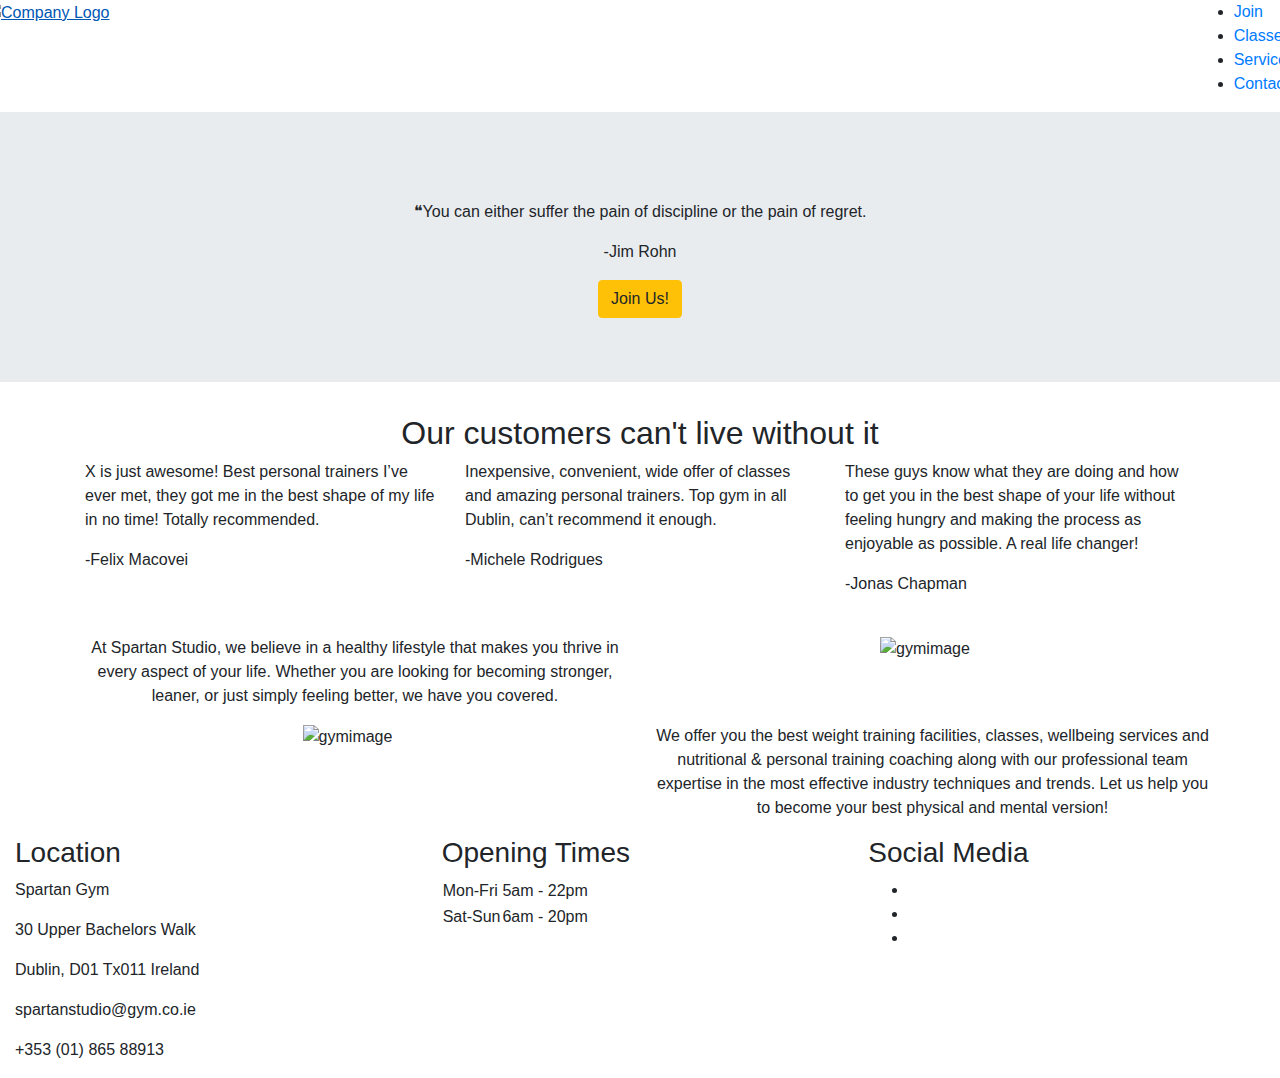
==== index.html @ e20469b4 "Appearance Improvements Cards, Jumbotron" ====
<!DOCTYPE html>
<html lang="en">

<head>
    <meta charset="UTF-8">
    <meta name="viewport" content="width=device-width, initial-scale=1.0">
    <link rel="stylesheet" href="https://maxcdn.bootstrapcdn.com/bootstrap/4.2.1/css/bootstrap.min.css" type="text/css">

    <link rel="stylesheet" href="https://use.fontawesome.com/releases/v5.6.1/css/all.css" integrity="sha384-gfdkjb5BdAXd+lj+gudLWI+BXq4IuLW5IT+brZEZsLFm++aCMlF1V92rMkPaX4PP" crossorigin="anonymous">
    <link href="https://fonts.googleapis.com/css2?family=Lato:ital,wght@0,100;0,300;0,400;0,700;0,900;1,100;1,300;1,400;1,700;1,900&display=swap" rel="stylesheet">
    <link rel="stylesheet" href="resources/css/style.css" type="text/css">
    <title>TheSpartanFactory</title>
</head>

<body>
    <nav>
        <div class="row">
            <a href="index.html"><img src="resources/img/logo2.png" alt="Company Logo" class="logo" </a>
                <ul class="main-nav ml-auto">
                    <li><a href="/Join.html">Join </a></li>
                    <li><a href="/classes.html">Classes </a></li>
                    <li><a href="/services.html">Services </a></li>
                    <li><a href="/contact.html">Contact </a></li>
                </ul>
        </div>
    </nav>

    <section class="jumbotron jumbotron-fluid ">
        <section class="container-fluid section-cta">
            <div class="row">
                <div class="col mt-4 text-center">
                    <blockquote>
                        <p><span class="quotes">❝</span>You can either suffer the pain of discipline or the pain of regret.</p>
                        <p class="quoteauthor">-Jim Rohn</p>
                    </blockquote>
                    <button type="button" class="btn btn-warning ctabutton">Join Us!</button>

                </div>
            </div>
        </section>
    </section>


    <section class="container section-reviews">
        <div class="row">
            <div class="col-12 text-center">
                <h2>
                    Our customers can't live without it
                </h2>
            </div>
            <div class="col-sm-4">
                <p>X is just awesome! Best personal trainers I’ve ever met, they got me in the best shape of my life in no time! Totally recommended.</p>
                <p class="quoteauthor">-Felix Macovei</p>
            </div>
            <div class="col-sm-4 ">
                <p>Inexpensive, convenient, wide offer of classes and amazing personal trainers. Top gym in all Dublin, can’t recommend it enough.</p>
                <p class="quoteauthor">-Michele Rodrigues</p>
            </div>
            <div class="col-sm-4 ">
                <p>These guys know what they are doing and how to get you in the best shape of your life without feeling hungry and making the process as enjoyable as possible. A real life changer!</p>
                <p class="quoteauthor">-Jonas Chapman</p>
            </div>
        </div>
    </section>

    <section class="container section-generalinfo">
        <div class="row text-center ">
            <div class="col-md-6 mt-4">
                <p> At Spartan Studio, we believe in a healthy lifestyle that makes you thrive in every aspect of your life. Whether you are looking for becoming stronger, leaner, or just simply feeling better, we have you covered.
                </p>
            </div>
            <div class="col-md-6 mt-4">
                <img src="resources/img/weightlifting.jpg" alt="gymimage" class="img-fluid">
            </div>


            <div class="row text-center">
                <div class="col-md-6">
                    <img src="resources/img/weightlifting2.jpg" alt=" gymimage " class="img-fluid">
                </div>
                <div class=" col-md-6 ">
                    <p>We offer you the best weight training facilities, classes, wellbeing services and nutritional & personal training coaching along with our professional team expertise in the most effective industry techniques and trends. Let us help
                        you to become your best physical and mental version!</p>
                </div>


            </div>

        </div>


    </section>

    <footer>
        <div class="container-fluid ">
            <div class="row ">
                <div class="col-4 contactinfo ">
                    <h3>Location</h3>
                    <p class>Spartan Gym</p>
                    <p class>30 Upper Bachelors Walk</p>
                    <p class>Dublin, D01 Tx011 Ireland</p>
                    <p class>spartanstudio@gym.co.ie</p>
                    <p class>+353 (01) 865 88913</p>

                </div>


                <div class="col-4 openingtimes ">
                    <h3>Opening Times</h3>
                    <table class="center ">
                        <tr>
                            <td>Mon-Fri</td>
                            <td>5am - 22pm</td>
                        </tr>
                        <tr>
                            <td>Sat-Sun</td>
                            <td>6am - 20pm</td>
                        </tr>
                    </table>
                    </ul>
                </div>

                <div class="col-4 socialmedia">
                    <h3>Social Media</h3>
                    <ul class="smedia-links ">
                        <li><a href="# "><i class="fab fa-facebook "></i></a></li>
                        <li><a href="# "><i class="fab fa-twitter "></i></a></li>
                        <li><a href="# "><i class="fab fa-instagram "></i></a></li>
                    </ul>
                </div>
                </ul>
            </div>
        </div>

    </footer>
    <script src="https://code.jquery.com/jquery-3.2.1.slim.min.js" integrity="sha384-KJ3o2DKtIkvYIK3UENzmM7KCkRr/rE9/Qpg6aAZGJwFDMVNA/GpGFF93hXpG5KkN" crossorigin="anonymous"></script>
    <script src="https://cdnjs.cloudflare.com/ajax/libs/popper.js/1.12.3/umd/popper.min.js" integrity="sha384-vFJXuSJphROIrBnz7yo7oB41mKfc8JzQZiCq4NCceLEaO4IHwicKwpJf9c9IpFgh" crossorigin="anonymous"></script>
    <script src="https://maxcdn.bootstrapcdn.com/bootstrap/4.0.0-beta.2/js/bootstrap.min.js" integrity="sha384-alpBpkh1PFOepccYVYDB4do5UnbKysX5WZXm3XxPqe5iKTfUKjNkCk9SaVuEZflJ" crossorigin="anonymous"></script>


</body>

</html>
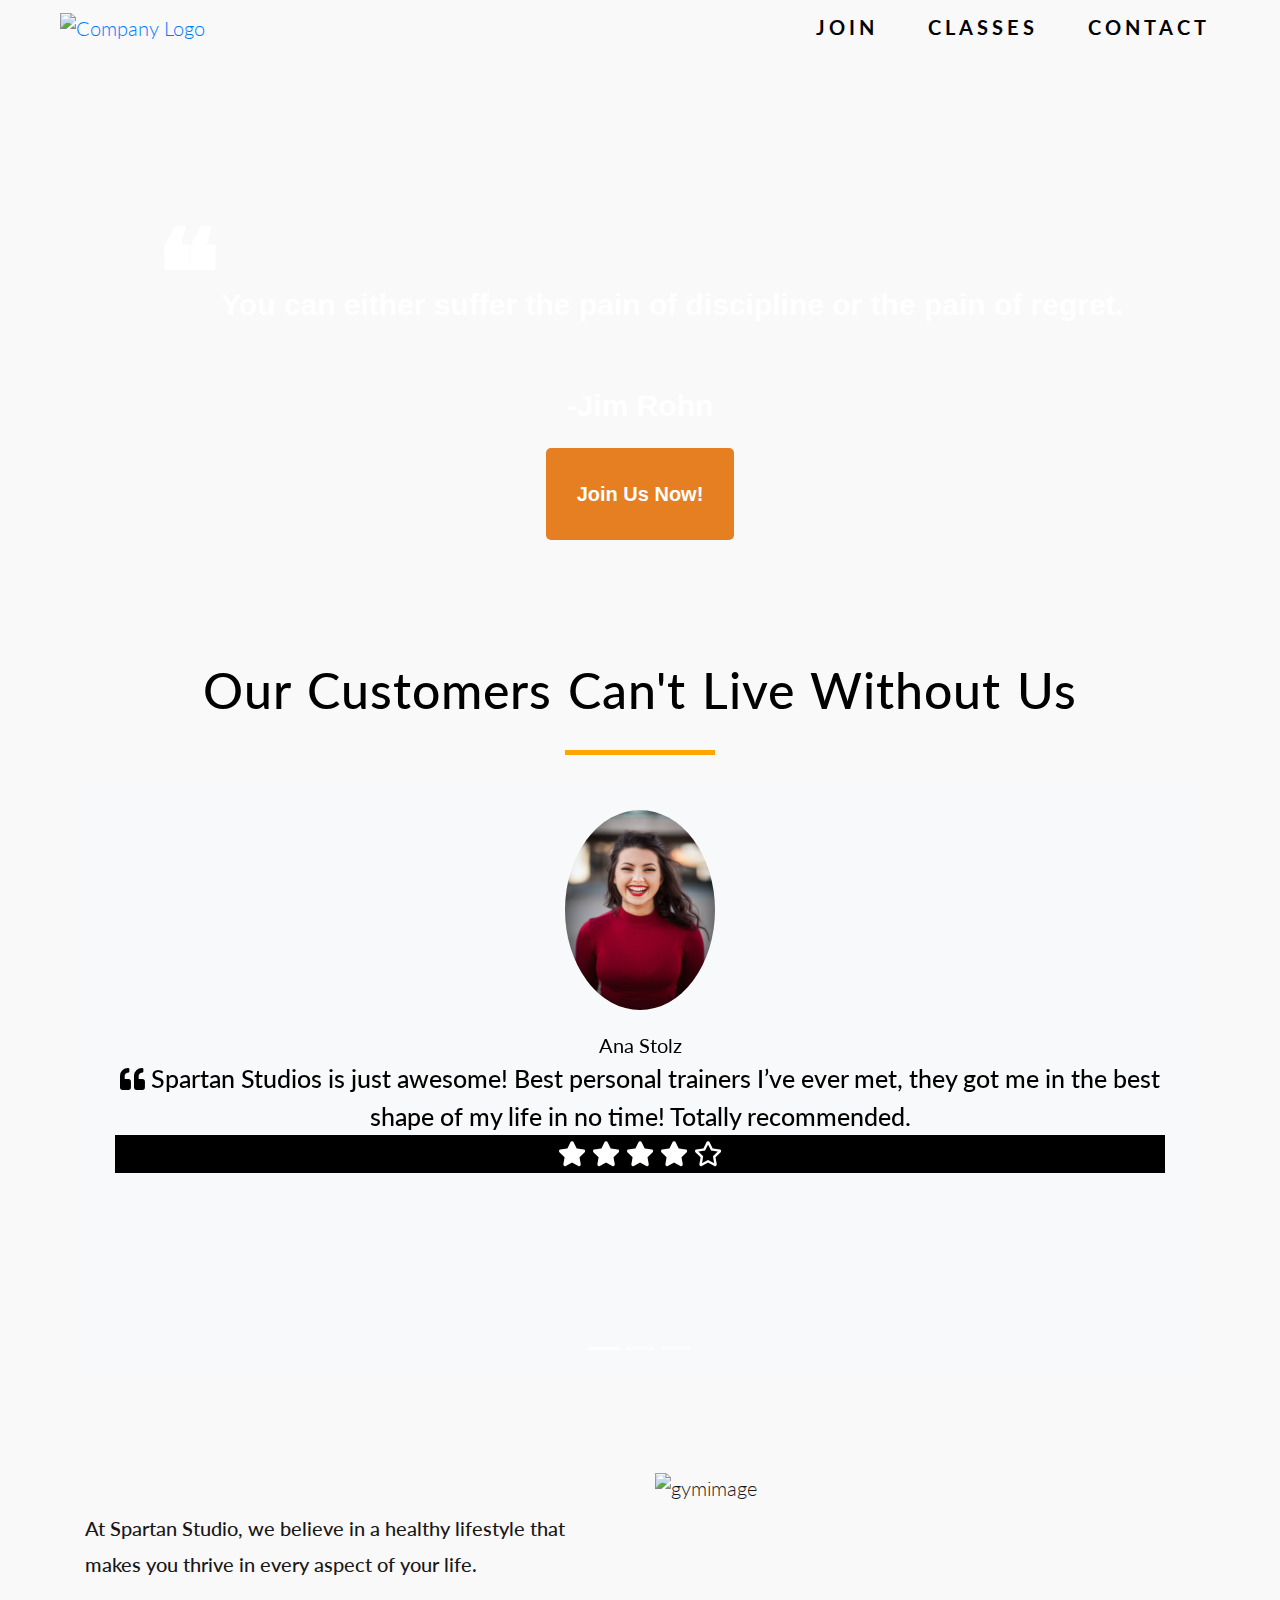
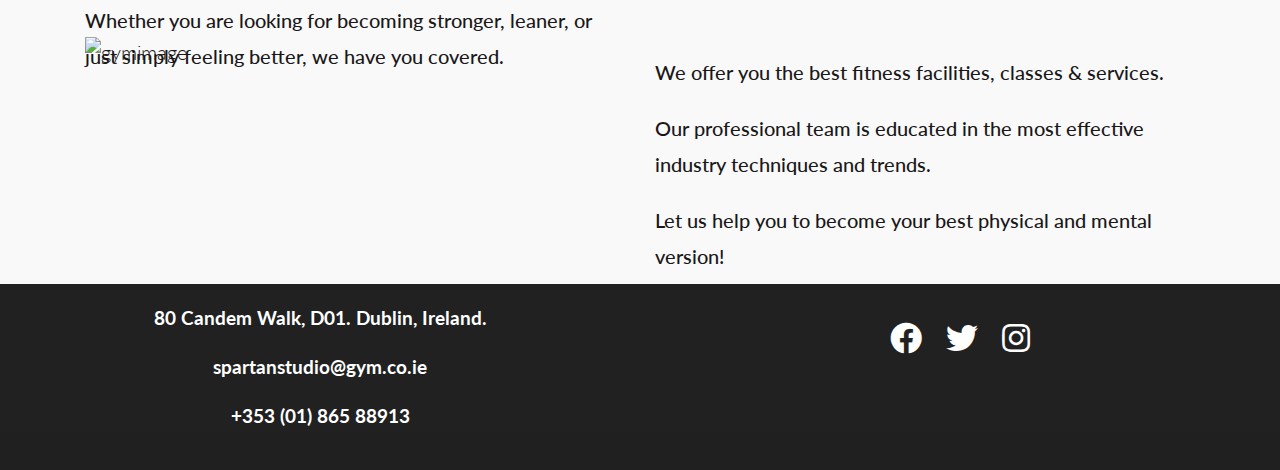
==== commit e819be6f: "almost finished project, previous version" ====
--- a/index.html
+++ b/index.html
@@ -4,138 +4,223 @@
 <head>
     <meta charset="UTF-8">
     <meta name="viewport" content="width=device-width, initial-scale=1.0">
-    <link rel="stylesheet" href="https://maxcdn.bootstrapcdn.com/bootstrap/4.2.1/css/bootstrap.min.css" type="text/css">
-
+    <link rel="stylesheet" href="https://maxcdn.bootstrapcdn.com/bootstrap/4.1.3/css/bootstrap.min.css">
     <link rel="stylesheet" href="https://use.fontawesome.com/releases/v5.6.1/css/all.css" integrity="sha384-gfdkjb5BdAXd+lj+gudLWI+BXq4IuLW5IT+brZEZsLFm++aCMlF1V92rMkPaX4PP" crossorigin="anonymous">
     <link href="https://fonts.googleapis.com/css2?family=Lato:ital,wght@0,100;0,300;0,400;0,700;0,900;1,100;1,300;1,400;1,700;1,900&display=swap" rel="stylesheet">
+    <!-- Font Awesome -->
+    <link rel="stylesheet" href="https://use.fontawesome.com/releases/v5.8.2/css/all.css">
+    <!-- Bootstrap core CSS -->
+    <link href="https://cdnjs.cloudflare.com/ajax/libs/twitter-bootstrap/4.3.1/css/bootstrap.min.css" rel="stylesheet">
+    <!-- Material Design Bootstrap -->
+    <link href="https://cdnjs.cloudflare.com/ajax/libs/mdbootstrap/4.10.0/css/mdb.min.css" rel="stylesheet">
     <link rel="stylesheet" href="resources/css/style.css" type="text/css">
+    <link rel="apple-touch-icon" sizes="180x180" href="/apple-touch-icon.png">
+    <link rel="icon" type="image/png" sizes="32x32" href="/favicon-32x32.png">
+    <link rel="icon" type="image/png" sizes="16x16" href="/favicon-16x16.png">
+    <link rel="manifest" href="/site.webmanifest">
+    <link rel="mask-icon" href="/safari-pinned-tab.svg" color="#5bbad5">
+    <meta name="msapplication-TileColor" content="#da532c">
+    <meta name="theme-color" content="#ffffff">
     <title>TheSpartanFactory</title>
 </head>
 
 <body>
-    <nav>
-        <div class="row">
-            <a href="index.html"><img src="resources/img/logo2.png" alt="Company Logo" class="logo" </a>
-                <ul class="main-nav ml-auto">
-                    <li><a href="/Join.html">Join </a></li>
-                    <li><a href="/classes.html">Classes </a></li>
-                    <li><a href="/services.html">Services </a></li>
-                    <li><a href="/contact.html">Contact </a></li>
-                </ul>
-        </div>
-    </nav>
-
+    <header>
+        <nav class="navbar navbar-expand-lg  indexnav">
+
+            <a href="index.html"><img src="resources/img/logo2.png" alt="Company Logo" class="logo"> </a>
+            <ul class=" navbar-nav ml-auto main-nav navbar-right">
+                <li><a href="/join.html">Join </a></li>
+                <li><a href="/classes.html">Classes </a></li>
+                <li><a href="/contact.html">Contact </a></li>
+            </ul>
+            
+        </nav>
+    </header>
     <section class="jumbotron jumbotron-fluid ">
         <section class="container-fluid section-cta">
             <div class="row">
                 <div class="col mt-4 text-center">
-                    <blockquote>
+                    <blockquote class="blockquote-jumbotron">
                         <p><span class="quotes">❝</span>You can either suffer the pain of discipline or the pain of regret.</p>
                         <p class="quoteauthor">-Jim Rohn</p>
                     </blockquote>
-                    <button type="button" class="btn btn-warning ctabutton">Join Us!</button>
-
-                </div>
-            </div>
+
+                    <div class="text-center">
+                        <button class="btn ctabutton" data-toggle="modal" data-target="#joinustmodal">
+                                    Join Us Now!
+                                </button>
+                        
+
+                        <div class="modal" tabindex="-1" role="dialog" id="joinustmodal">
+                            <div class="modal-dialog">
+                                <div class="modal-content">
+                                    <div class="modal-header">
+                                        <h2>Joining Form</h2>
+                                        <button type="button" class="close" data-dismiss="modal" aria-label="Close">
+                              <span aria-hidden="true">&times;</span>
+                            </button>
+                                    </div>
+                                    <div class="modal-body">
+                                        <div class="center-form">
+                                            <form class="joinform">
+                                                <div class="form-group">
+                                                    <input type="text" name="name" id="fullname" class="form-control" placeholder="Name" required /><br>
+                                                    <input type="email" name="email" id="emailaddress" class="form-control" placeholder="Email" required /><br>
+                                                    <input type="tel" name="phone" id="phone" class="form-control" placeholder="Phone Number" required /><br>
+                                                    <input type="address" name="address" id="address" class="form-control" placeholder="Address" required /><br>
+                                                    <div class="membership-select">
+                                                        <select>
+                                                              <option value="0">Membership Type:</option>
+                                                              <option value="1 ">Basic</option>
+                                                              <option value="2 ">Premium</option>
+                                                              <option value="3 ">Flexible 1 Day</option>
+                                                              <option value="4 ">Flexible 2 Days</option>
+                                                              <option value="5 ">Flexible 1 Week</option>
+                                                              <option value="6 ">Flexible 2 Weeks</option>
+                                                            </select>
+                                                    </div>
+                                                    <textarea rows="5 " name="projectsummary " id="projectsummary " class="form-control " placeholder="Your Message " required></textarea><br>
+                                                    <div class="form-row text-center ">
+                                                        <div class="col ">
+                                                            <button type="submit " class="btn signupbtn ">Become a Member</button>
+                                                        </div>
+                                                    </div>
+                                                </div>
+                                            </form>
+                                            </div>
+                                        </div>
+
+                                    </div>
+                            </div>
+                        </div>
+                    </div>
+                </div>
+            </div>
+                   
         </section>
     </section>
 
-
-    <section class="container section-reviews">
+    <section class="container section-testimonials ">
         <div class="row">
-            <div class="col-12 text-center">
-                <h2>
-                    Our customers can't live without it
-                </h2>
-            </div>
-            <div class="col-sm-4">
-                <p>X is just awesome! Best personal trainers I’ve ever met, they got me in the best shape of my life in no time! Totally recommended.</p>
-                <p class="quoteauthor">-Felix Macovei</p>
-            </div>
-            <div class="col-sm-4 ">
-                <p>Inexpensive, convenient, wide offer of classes and amazing personal trainers. Top gym in all Dublin, can’t recommend it enough.</p>
-                <p class="quoteauthor">-Michele Rodrigues</p>
-            </div>
-            <div class="col-sm-4 ">
-                <p>These guys know what they are doing and how to get you in the best shape of your life without feeling hungry and making the process as enjoyable as possible. A real life changer!</p>
-                <p class="quoteauthor">-Jonas Chapman</p>
+            <div class="col-lg-12  pt-2 pb-2   text-light">
+                <h1>
+                    Our customers can't live without us
+                </h1>
+                <div id="client-testimonial-carousel" class="carousel slide" data-ride="carousel">
+                    <div class="carousel-inner bg-light" role="listbox">
+                        <div class="carousel-item active text-center p-4">
+                            <img src="resources/img/person3.jpg " alt="gymimage " class="img-fluid ">
+                            <blockquote class="clientname">Ana Stolz</blockquote>
+                            <blockquote class="blockquote text-center">
+                                <p class="mb-0"><i class="fa fa-quote-left"></i> Spartan Studios is just awesome! Best personal trainers I’ve ever met, they got me in the best shape of my life in no time! Totally recommended.
+                                </p>
+                                <p class="client-review-stars">
+                                    <i class="fas fa-star" aria-hidden=" true "></i>
+                                    <i class="fas fa-star" aria-hidden=" true "></i>
+                                    <i class="fas fa-star" aria-hidden=" true"></i>
+                                    <i class="fas fa-star" aria-hidden=" true "></i>
+                                    <i class="far fa-star" aria-hidden=" true "></i>
+                                </p>
+                            </blockquote>
+                        </div>
+                        <div class="carousel-item text-center p-4">
+                            <img src="resources/img/person2.jpg " alt="gymimage " class="img-fluid ">
+                            <blockquote class="clientname">Michele Martines</blockquote>
+                            <blockquote class="blockquote text-center">
+                                <p class="mb-0"><i class="fa fa-quote-left"></i> These guys know what they are doing and how to get you in the best shape of your life. A real life changer, thank you!
+                                </p>
+                                <p class="client-review-stars">
+                                    <i class="fas fa-star" aria-hidden=" true "></i>
+                                    <i class="fas fa-star" aria-hidden=" true "></i>
+                                    <i class="fas fa-star" aria-hidden=" true "></i>
+                                    <i class="fas fa-star" aria-hidden=" true "></i>
+                                    <i class="fas fa-star-half-alt" aria-hidden=" true "></i>
+                                </p>
+                            </blockquote>
+                        </div>
+                        <div class="carousel-item text-center p-4">
+                            <img src="resources/img/person4.jpg " alt="gymimage " class="img-fluid ">
+                            <blockquote class="clientname">Felix Macovei</blockquote>
+                            <blockquote class="blockquote text-center">
+                                <p class="mb-0"><i class="fa fa-quote-left"></i> Inexpensive, convenient, wide offer of classes and amazing personal trainers. Best gym in Dublin, can’t recommend it enough!
+                                </p>
+                                <p class="client-review-stars">
+                                    <i class="fas fa-star" aria-hidden=" true "></i>
+                                    <i class="fas fa-star" aria-hidden=" true" ></i>
+                                    <i class="fas fa-star" aria-hidden=" true"></i>
+                                    <i class="fas fa-star" aria-hidden=" true"></i>
+                                    <i class="fas fa-star" aria-hidden=" true"></i>
+
+                                </p>
+                            </blockquote>
+                        </div>
+                        <ol class="carousel-indicators">
+                            <li data-target="#client-testimonial-carousel" data-slide-to="0" class="active"></li>
+                            <li data-target="#client-testimonial-carousel" data-slide-to="1"></li>
+                            <li data-target="#client-testimonial-carousel" data-slide-to="2"></li>
+                        </ol>
+                    </div>
+                </div>
             </div>
         </div>
     </section>
 
     <section class="container section-generalinfo">
-        <div class="row text-center ">
-            <div class="col-md-6 mt-4">
-                <p> At Spartan Studio, we believe in a healthy lifestyle that makes you thrive in every aspect of your life. Whether you are looking for becoming stronger, leaner, or just simply feeling better, we have you covered.
-                </p>
-            </div>
-            <div class="col-md-6 mt-4">
-                <img src="resources/img/weightlifting.jpg" alt="gymimage" class="img-fluid">
-            </div>
-
-
-            <div class="row text-center">
-                <div class="col-md-6">
-                    <img src="resources/img/weightlifting2.jpg" alt=" gymimage " class="img-fluid">
-                </div>
-                <div class=" col-md-6 ">
-                    <p>We offer you the best weight training facilities, classes, wellbeing services and nutritional & personal training coaching along with our professional team expertise in the most effective industry techniques and trends. Let us help
-                        you to become your best physical and mental version!</p>
-                </div>
-
-
-            </div>
-
-        </div>
-
-
+        <div class="row">
+            <div class="col-md-6 textblock1">
+                <p> At Spartan Studio, we believe in a healthy lifestyle that makes you thrive in every aspect of your life.</p>
+                <p> Whether you are looking for becoming stronger, leaner, or just simply feeling better, we have you covered.</p>
+            </div>
+            <div class="col-md-6 mt-4 ">
+                <img src="resources/img/weightlifting2.jpg " alt="gymimage " class="img-fluid ">
+            </div>
+        </div>
+        <div class="row">
+            <div class="col-md-6 ">
+                <img src="resources/img/weightlifting.jpg " alt=" gymimage " class="img-fluid ">
+            </div>
+            <div class=" col-md-6 textblock2">
+                <p>We offer you the best fitness facilities, classes & services. </p>
+                <p>Our professional team is educated in the most effective industry techniques and trends.</p>
+                <p>Let us help you to become your best physical and mental version!</p>
+            </div>
+        </div>
+        
     </section>
+
 
     <footer>
         <div class="container-fluid ">
             <div class="row ">
-                <div class="col-4 contactinfo ">
-                    <h3>Location</h3>
-                    <p class>Spartan Gym</p>
-                    <p class>30 Upper Bachelors Walk</p>
-                    <p class>Dublin, D01 Tx011 Ireland</p>
-                    <p class>spartanstudio@gym.co.ie</p>
-                    <p class>+353 (01) 865 88913</p>
-
-                </div>
-
-
-                <div class="col-4 openingtimes ">
-                    <h3>Opening Times</h3>
-                    <table class="center ">
-                        <tr>
-                            <td>Mon-Fri</td>
-                            <td>5am - 22pm</td>
-                        </tr>
-                        <tr>
-                            <td>Sat-Sun</td>
-                            <td>6am - 20pm</td>
-                        </tr>
-                    </table>
+                <div class="col-12 col-md-6 contactinfo ">
+                    <p>80 Candem Walk, D01. Dublin, Ireland.</p>
+                    <p>spartanstudio@gym.co.ie</p>
+                    <p>+353 (01) 865 88913</p>
+
+                </div>
+
+                <div class="col-12 col-md-6  socialmedia ">
+                    <ul class="smedia-links ">
+                        <li><a href="https://www.facebook.com/" target="_blank"><i class="fab fa-facebook "></i></a></li>
+                        <li><a href="https://twitter.com/" target="_blank"><i class="fab fa-twitter "></i></a></li>
+                        <li><a href="https://www.instagram.com/ " target="_blank"><i class="fab fa-instagram "></i></a></li>
                     </ul>
                 </div>
-
-                <div class="col-4 socialmedia">
-                    <h3>Social Media</h3>
-                    <ul class="smedia-links ">
-                        <li><a href="# "><i class="fab fa-facebook "></i></a></li>
-                        <li><a href="# "><i class="fab fa-twitter "></i></a></li>
-                        <li><a href="# "><i class="fab fa-instagram "></i></a></li>
-                    </ul>
-                </div>
-                </ul>
-            </div>
-        </div>
-
+                
+            </div>
+        </div>
+        
     </footer>
-    <script src="https://code.jquery.com/jquery-3.2.1.slim.min.js" integrity="sha384-KJ3o2DKtIkvYIK3UENzmM7KCkRr/rE9/Qpg6aAZGJwFDMVNA/GpGFF93hXpG5KkN" crossorigin="anonymous"></script>
-    <script src="https://cdnjs.cloudflare.com/ajax/libs/popper.js/1.12.3/umd/popper.min.js" integrity="sha384-vFJXuSJphROIrBnz7yo7oB41mKfc8JzQZiCq4NCceLEaO4IHwicKwpJf9c9IpFgh" crossorigin="anonymous"></script>
-    <script src="https://maxcdn.bootstrapcdn.com/bootstrap/4.0.0-beta.2/js/bootstrap.min.js" integrity="sha384-alpBpkh1PFOepccYVYDB4do5UnbKysX5WZXm3XxPqe5iKTfUKjNkCk9SaVuEZflJ" crossorigin="anonymous"></script>
+    <!-- JQuery -->
+    <script type="text/javascript " src="https://cdnjs.cloudflare.com/ajax/libs/jquery/3.5.1/jquery.min.js "></script>
+    <!-- Bootstrap tooltips -->
+    <script type="text/javascript " src="https://cdnjs.cloudflare.com/ajax/libs/popper.js/1.14.4/umd/popper.min.js "></script>
+    <!-- Bootstrap core JavaScript -->
+    <script type="text/javascript " src="https://cdnjs.cloudflare.com/ajax/libs/twitter-bootstrap/4.5.0/js/bootstrap.min.js "></script>
+    <!-- MDB core JavaScript -->
+    <script type="text/javascript " src="https://cdnjs.cloudflare.com/ajax/libs/mdbootstrap/4.19.1/js/mdb.min.js "></script>
+    <script src="resources/js/script.js"></script>
 
 
 </body>
--- a/resources/css/style.css
+++ b/resources/css/style.css
@@ -0,0 +1,535 @@
+            /*------------------------*/
+            /*BASIC SETUP*/
+            /*------------------------*/
+            
+            * {
+                margin: 0;
+                padding: 0;
+                box-sizing: border-box;
+            }
+            
+            html,
+            body {
+                background-color: rgba(249, 249, 249);
+                color: #191718;
+                font-family: 'Lato', 'Arial', 'sans-serif';
+                font-weight: 300;
+                font-size: 20px;
+                text-rendering: optimizeLegibility;
+            }
+            
+            h1,
+            h2 {
+                margin-bottom: 25px;
+                text-transform: capitalize;
+                text-align: center;
+            }
+            
+            h1 {
+                font-size: 250%;
+                word-spacing: 2px;
+                text-align: center;
+                letter-spacing: 1px;
+            }
+            
+            h1:after {
+                height: 5px;
+                margin: 0 auto;
+                margin-top: 30px;
+                width: 150px;
+                background-color: orange;
+                content: ' ';
+                display: block;
+            }
+            
+            section {
+                margin-bottom: 30px;
+            }
+            
+            .center {
+                margin-left: auto;
+                margin-right: auto;
+            }
+            
+            .centericons {
+                text-align: center;
+                width: 100%;
+            }
+            /*------------------------*/
+            /*NAV MENU*/
+            /*------------------------*/
+            
+            nav {
+                margin-bottom: 0px;
+            }
+            
+            .indexnav {
+                margin-bottom: 0px;
+            }
+            
+            .main-nav {
+                list-style: none;
+                margin-top: 0px;
+                text-align: right;
+                border: 0;
+                letter-spacing: 4px;
+                font-weight: 700;
+            }
+            
+            .main-nav li {
+                display: inline;
+            }
+            
+            .main-nav li a {
+                float: right;
+                margin-right: 50px;
+                text-decoration: none;
+                text-transform: uppercase;
+                color: #000;
+            }
+            
+            .logo {
+                height: 130px;
+                width: 130px;
+                width: auto;
+                margin-top: 0px;
+                margin-left: 40px;
+            }
+            
+            .jumbotron {
+                font-family: 'Montserrat', sans-serif;
+                padding: 40px 0;
+                background: url(/resources/img/gym5.jpg) center center;
+                background-size: cover;
+                text-align: center;
+                color: #fff;
+                font-weight: 900;
+                position: relative;
+            }
+            /*----HOME PAGE QUOTE----*/
+            
+            .blockquote-jumbotron {
+                font-weight: 700;
+                font-size: 150%;
+                margin-top: 60px;
+            }
+            
+            .quotes {
+                font-size: 400%;
+                font-weight: 700;
+            }
+            /*----BUTTON----*/
+            
+            .ctabutton,
+            .signupbtn {
+                font-size: 100%;
+                padding: 20px;
+                background-color: #e67e22;
+                color: #fff;
+                font-weight: 700;
+                padding: 30px;
+            }
+            
+            .signupbtn {
+                padding: 15px;
+            }
+            /*------------------------*/
+            /*CAROUSEL*/
+            /*------------------------*/
+            
+            #client-testimonial-carousel {
+                min-height: 400px;
+            }
+            
+            .section-testimonials {
+                margin-bottom: 50px;
+            }
+            
+            .section-testimonials p,
+            .section-testimonials h1 {
+                font-weight: 500;
+                color: #000;
+            }
+            
+            .section-testimonials h2 {
+                margin-bottom: 40px;
+            }
+            
+            .carousel-inner {
+                height: 600px;
+                padding: 0px;
+            }
+            
+            .carousel img {
+                width: 150px;
+                height: 200px;
+                margin-bottom: 20px;
+                border-radius: 50%;
+            }
+            
+            .blockquote {
+                margin-top: 0px;
+                color: #000;
+            }
+            
+            .clientname {
+                color: #000;
+                margin: 0px;
+                font-weight: 400;
+            }
+            
+            .client-review-stars {
+                background-color: #000;
+                color: #fff;
+            }
+            
+            .client-review-stars i {
+                color: #fff;
+            }
+            /*------------------------*/
+            /*GENERAL INFO*/
+            /*------------------------*/
+            
+            .section-generalinfo {
+                margin-bottom: 50px;
+            }
+            
+            .section-generalinfo img {
+                margin-bottom: 0px;
+                height: 75%;
+                width: 90%;
+            }
+            
+            .section-generalinfo p {
+                font-size: 1rem;
+                font-weight: 500;
+                line-height: 1.8;
+                text-align: left;
+                max-width: 50ch;
+            }
+            
+            .section-generalinfo .row {
+                margin-bottom: -60px;
+            }
+            
+            .textblock1 {
+                margin-top: 70px;
+            }
+            
+            .textblock2 {
+                margin-top: 20px;
+            }
+            /*------------------------*/
+            /*JOIN PAGE*/
+            /*------------------------*/
+            
+            .section-memberships {
+                max-width: 1300px;
+            }
+            
+            .membership-fees {
+                height: 320px;
+            }
+            
+            .membership-box {
+                padding-top: 20px;
+                margin: 20px 0;
+                color: #fff;
+                background: #101110e5;
+                border-radius: 20px;
+                box-shadow: 0 2px 2px #efefef;
+                -webkit-border-radius: 20px;
+                -moz-border-radius: 20px;
+                -ms-border-radius: 20px;
+                -o-border-radius: 20px;
+            }
+            
+            .membership-box div {
+                padding: 15px;
+                border-bottom: 5px solid #e8e8e8;
+            }
+            
+            .membership-box div:fist-child {
+                background-color: #fff;
+            }
+            
+            .membership-price {
+                font-size: 150%;
+                margin-bottom: 10px;
+                font-weight: 700;
+                color: #e67e22;
+            }
+            
+            .membership-price span,
+            .membership-fee {
+                font-size: 80%;
+                font-weight: 300;
+            }
+            
+            .section-memberships i {
+                font-size: 150%;
+                color: #e67e22;
+            }
+            
+            .membership-description {
+                font-weight: 900;
+            }
+            
+            .faqsbox {
+                border-radius: 7px;
+                width: 600px;
+                margin: 0 auto;
+                background: #fff;
+                text-align: center;
+                margin-bottom: 20px;
+                padding-bottom: 30px;
+            }
+            
+            .faqsbox .headingfaqs {
+                border-radius: 7px 7px 0px 0px;
+                background: #e67e22;
+                padding: 10px;
+                color: #fff;
+                text-align: center;
+                font-family: "Rubik";
+                -webkit-border-radius: 7px 7px 0px 0px;
+                -moz-border-radius: 7px 7px 0px 0px;
+                -ms-border-radius: 7px 7px 0px 0px;
+                -o-border-radius: 7px 7px 0px 0px;
+            }
+            
+            summary {
+                font-weight: 700;
+            }
+            
+            .faqsanswer {
+                word-spacing: 5px;
+                margin-top: 35px;
+                letter-spacing: 2px;
+                margin-bottom: 10px;
+                font-weight: 400;
+            }
+            
+            .faqsanswer p {
+                font-size: 75%;
+                text-align: left;
+                line-height: 2;
+                font-weight: 500;
+            }
+            
+            details {
+                background: #f1efef;
+                padding: 10px 20px;
+                border-radius: 7px;
+                margin: 20px;
+            }
+            /*------------------------*/
+            /*CLASSES  PAGE*/
+            /*------------------------*/
+            
+            .section-classes {
+                line-height: 1;
+            }
+            
+            .classesblock {
+                margin-bottom: 60px;
+            }
+            
+            .card {
+                box-shadow: 5px 5px black;
+            }
+            
+            .card:hover {
+                opacity: 0.8;
+                transform: scale(1.05);
+                -webkit-transform: scale(1.05);
+                -moz-transform: scale(1.05);
+                -ms-transform: scale(1.05);
+                -o-transform: scale(1.05);
+            }
+            
+            .section-classes p {
+                font-size: 80%;
+                font-weight: 400;
+                text-align: left;
+                letter-spacing: 1px;
+                word-spacing: 1px;
+            }
+            
+            .section-services h2 {
+                text-transform: capitalize;
+            }
+            
+            .section-services img {
+                max-height: 400px;
+                margin-bottom: 30px;
+            }
+            
+            .section-services ul {
+                display: inline-block;
+                text-align: left;
+            }
+            
+            .section-services p,
+            .section-services li {
+                font-size: 80%;
+                font-weight: 400;
+                line-height: 1;
+                text-align: left;
+                letter-spacing: 2px;
+                word-spacing: 5px;
+                margin: 10px 0px 10px 30px;
+            }
+            
+            .services {
+                text-align: center;
+            }
+            /*------------------------*/
+            /*CONTACT PAGE*/
+            /*------------------------*/
+            
+            .section-faqs,
+            .section-contactinfo {
+                margin-bottom: 80px;
+            }
+            
+            .fieldtype {
+                margin-top: 0px;
+            }
+            
+            .contactbackground {
+                background-image: url('/resources/img/formphoto.jpg');
+                background-image: center;
+                background-size: 800px;
+                background-repeat: no-repeat;
+            }
+            
+            .contactblock {
+                margin-top: 150px;
+            }
+            
+            .contactblock p {
+                margin: 60px;
+                color: #fff;
+                font-weight: 900;
+            }
+            /*------------------------*/
+            /*FORMS*/
+            /*------------------------*/
+            
+            .contact-form {
+                width: 200%;
+            }
+            
+            .contact-form input {
+                margin-bottom: 20px;
+            }
+            
+            textarea {
+                height: 120px;
+            }
+            
+            .contact-form textarea {
+                margin-bottom: -20px;
+            }
+            
+            .contactinfo i {
+                color: #fff;
+                font-size: 150%;
+            }
+            
+            .fieldtype {
+                margin-bottom: 0px;
+                font-weight: 500;
+            }
+            
+            input[type=text],
+            input[type=email],
+            input[type=tel],
+            textarea {
+                width: 50%;
+                padding: 7px;
+                border-radius: 3px;
+                border: 1px solid #ccc;
+            }
+            
+            input[type=submit] {
+                display: inline-block;
+                padding: 15px 30px;
+                font-weight: 400;
+                text-decoration: none;
+                border-radius: 140px;
+                -webkit-border-radius: 140px;
+                -moz-border-radius: 140px;
+                -ms-border-radius: 140px;
+                -o-border-radius: 140px;
+                background-color: #e67e22;
+                border: 1px solid #e67e22;
+                color: #fff;
+            }
+            
+            .joinform ::placeholder {
+                width: 100%;
+                color: #000;
+            }
+            
+            .joinform placeholder {
+                font-weight: 800;
+            }
+            
+            .joinform textarea {
+                height: 150px;
+            }
+            
+            .modal h2 {
+                color: #fff;
+                font-weight: 900;
+            }
+            
+            .modal-content {
+                background: url(/resources/img/weightlifting3.jpg) center center;
+                background-size: cover;
+            }
+            
+            .modal-content input,
+            .membership-select select {
+                margin: 0 auto;
+                width: 90%;
+            }
+            
+            .membership-select select {
+                padding: 20px;
+                margin-bottom: 40px;
+            }
+            /*------------------------*/
+            /*FOOTER*/
+            /*------------------------*/
+            
+            footer {
+                background-color: rgba(0, 0, 0, 0.87);
+                padding: 20px 0px 20px 0px;
+                font-size: 80%;
+                color: #fff;
+                text-align: center;
+            }
+            
+            .footer-nav {
+                list-style: none;
+            }
+            
+            .footer-nav li,
+            .smedia-links li {
+                list-style: none;
+                display: inline-block;
+                font-size: 200%;
+                margin: 10px;
+            }
+            
+            footer p {
+                font-weight: 700;
+                font-size: 120%;
+            }
+            
+            .smedia-links li i {
+                color: #fff;
+            }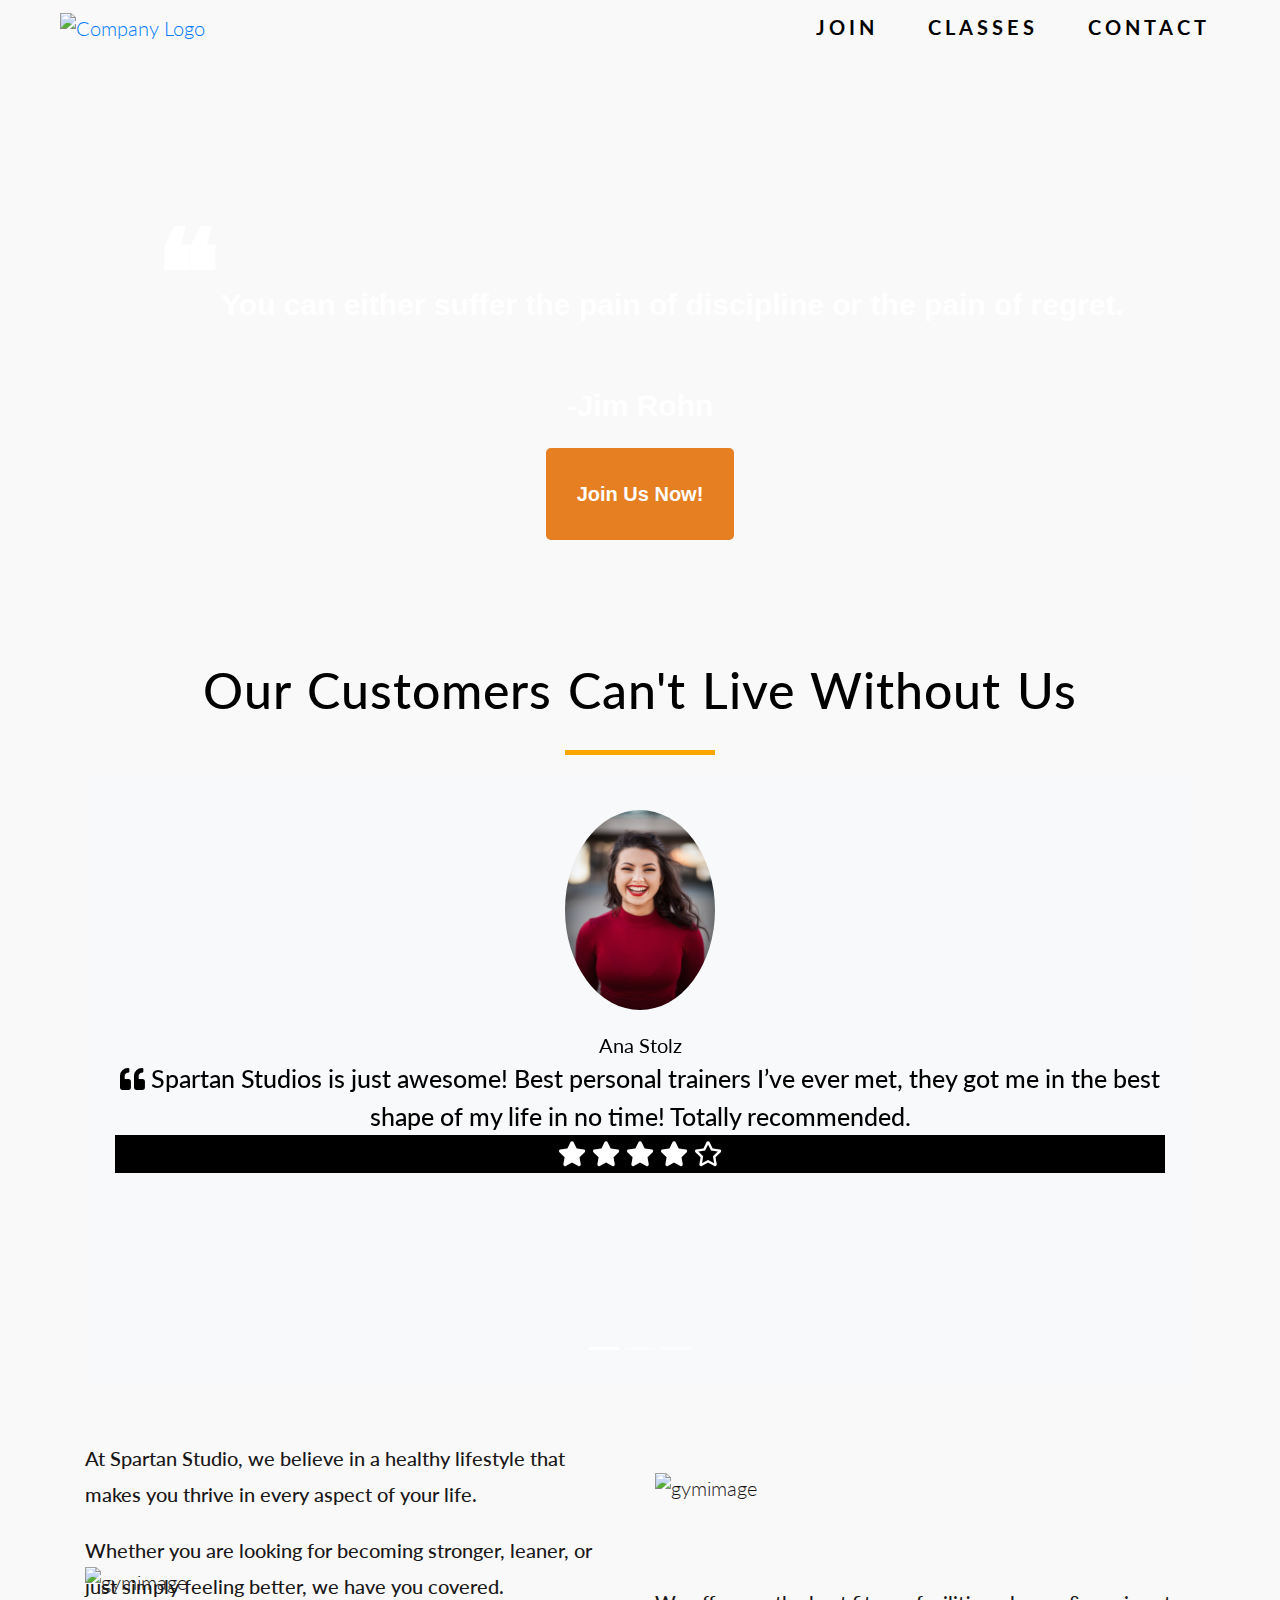
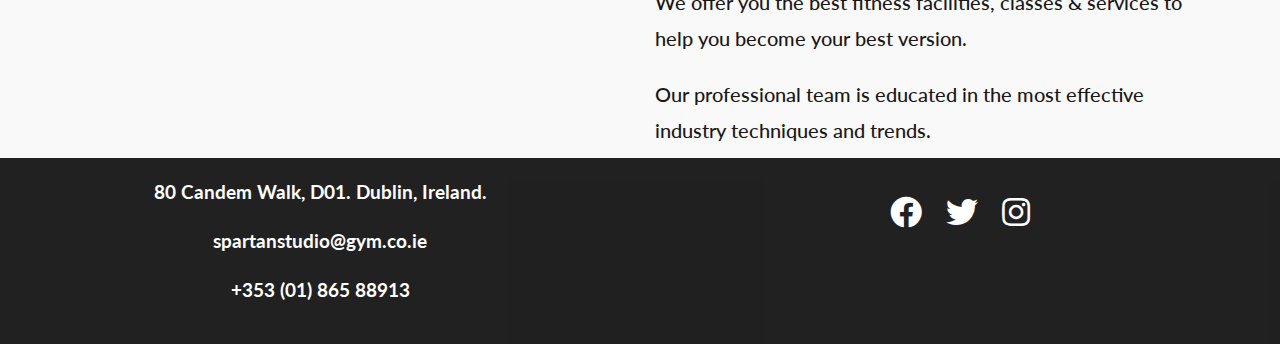
==== commit 95157ec4: "Fixed error, mispelled join.html" ====
--- a/index.html
+++ b/index.html
@@ -24,19 +24,25 @@
     <title>TheSpartanFactory</title>
 </head>
 
+
 <body>
     <header>
-        <nav class="navbar navbar-expand-lg  indexnav">
-
+        <!-- Done using Bootstrap Navbars Documentation-->
+        <nav class="navbar navbar-light navbar-expand-md   indexnav">
             <a href="index.html"><img src="resources/img/logo2.png" alt="Company Logo" class="logo"> </a>
-            <ul class=" navbar-nav ml-auto main-nav navbar-right">
-                <li><a href="/join.html">Join </a></li>
-                <li><a href="/classes.html">Classes </a></li>
-                <li><a href="/contact.html">Contact </a></li>
-            </ul>
-            
+            <button class="navbar-toggler" type="button" data-toggle="collapse" data-target="#trasnformableNavbar">
+                <span class="navbar-toggler-icon"></span>
+            </button>
+            <div id="trasnformableNavbar" class="collapse navbar-collapse">
+                <ul class="navbar-nav ml-auto main-nav navbar-right">
+                    <li class="nav-item"><a href="join.html">Join </a></li>
+                    <li class="nav-item"><a href="classes.html">Classes </a></li>
+                    <li class="nav-item"><a href="contact.html">Contact </a></li>
+                </ul>
+            </div>
         </nav>
     </header>
+
     <section class="jumbotron jumbotron-fluid ">
         <section class="container-fluid section-cta">
             <div class="row">
@@ -50,7 +56,7 @@
                         <button class="btn ctabutton" data-toggle="modal" data-target="#joinustmodal">
                                     Join Us Now!
                                 </button>
-                        
+
 
                         <div class="modal" tabindex="-1" role="dialog" id="joinustmodal">
                             <div class="modal-dialog">
@@ -69,7 +75,7 @@
                                                     <input type="email" name="email" id="emailaddress" class="form-control" placeholder="Email" required /><br>
                                                     <input type="tel" name="phone" id="phone" class="form-control" placeholder="Phone Number" required /><br>
                                                     <input type="address" name="address" id="address" class="form-control" placeholder="Address" required /><br>
-                                                    <div class="membership-select">
+                                                    <div class="membership-select text-center">
                                                         <select>
                                                               <option value="0">Membership Type:</option>
                                                               <option value="1 ">Basic</option>
@@ -78,7 +84,7 @@
                                                               <option value="4 ">Flexible 2 Days</option>
                                                               <option value="5 ">Flexible 1 Week</option>
                                                               <option value="6 ">Flexible 2 Weeks</option>
-                                                            </select>
+                                                        </select>
                                                     </div>
                                                     <textarea rows="5 " name="projectsummary " id="projectsummary " class="form-control " placeholder="Your Message " required></textarea><br>
                                                     <div class="form-row text-center ">
@@ -88,16 +94,16 @@
                                                     </div>
                                                 </div>
                                             </form>
-                                            </div>
                                         </div>
-
                                     </div>
+
+                                </div>
                             </div>
                         </div>
                     </div>
                 </div>
             </div>
-                   
+
         </section>
     </section>
 
@@ -147,7 +153,7 @@
                                 </p>
                                 <p class="client-review-stars">
                                     <i class="fas fa-star" aria-hidden=" true "></i>
-                                    <i class="fas fa-star" aria-hidden=" true" ></i>
+                                    <i class="fas fa-star" aria-hidden=" true"></i>
                                     <i class="fas fa-star" aria-hidden=" true"></i>
                                     <i class="fas fa-star" aria-hidden=" true"></i>
                                     <i class="fas fa-star" aria-hidden=" true"></i>
@@ -168,25 +174,25 @@
 
     <section class="container section-generalinfo">
         <div class="row">
-            <div class="col-md-6 textblock1">
+            <!--col-6 col-md-12 order-2 order-md-12-->
+            <div class="col-12 col-md-6 textblock">
                 <p> At Spartan Studio, we believe in a healthy lifestyle that makes you thrive in every aspect of your life.</p>
                 <p> Whether you are looking for becoming stronger, leaner, or just simply feeling better, we have you covered.</p>
             </div>
-            <div class="col-md-6 mt-4 ">
+            <div class="col-12 col-md-6 mt-4  ">
                 <img src="resources/img/weightlifting2.jpg " alt="gymimage " class="img-fluid ">
             </div>
         </div>
         <div class="row">
-            <div class="col-md-6 ">
+            <div class="col-12 order-0 col-md-6  ">
                 <img src="resources/img/weightlifting.jpg " alt=" gymimage " class="img-fluid ">
             </div>
-            <div class=" col-md-6 textblock2">
-                <p>We offer you the best fitness facilities, classes & services. </p>
+            <div class="col-12 order-1 col-md-6 textblock2">
+                <p>We offer you the best fitness facilities, classes & services to help you become your best version. </p>
                 <p>Our professional team is educated in the most effective industry techniques and trends.</p>
-                <p>Let us help you to become your best physical and mental version!</p>
-            </div>
-        </div>
-        
+            </div>
+        </div>
+
     </section>
 
 
@@ -207,10 +213,10 @@
                         <li><a href="https://www.instagram.com/ " target="_blank"><i class="fab fa-instagram "></i></a></li>
                     </ul>
                 </div>
-                
-            </div>
-        </div>
-        
+
+            </div>
+        </div>
+
     </footer>
     <!-- JQuery -->
     <script type="text/javascript " src="https://cdnjs.cloudflare.com/ajax/libs/jquery/3.5.1/jquery.min.js "></script>
--- a/resources/css/style.css
+++ b/resources/css/style.css
@@ -99,7 +99,7 @@
             .jumbotron {
                 font-family: 'Montserrat', sans-serif;
                 padding: 40px 0;
-                background: url(/resources/img/gym5.jpg) center center;
+                background: url("../img/gym5.jpg") center center;
                 background-size: cover;
                 text-align: center;
                 color: #fff;
@@ -398,7 +398,7 @@
             }
             
             .contactbackground {
-                background-image: url('/resources/img/formphoto.jpg');
+                background-image: url("../img/formphoto.jpg");
                 background-image: center;
                 background-size: 800px;
                 background-repeat: no-repeat;
@@ -487,7 +487,7 @@
             }
             
             .modal-content {
-                background: url(/resources/img/weightlifting3.jpg) center center;
+                background: url("../img/weightlifting3.jpg") center center;
                 background-size: cover;
             }
             
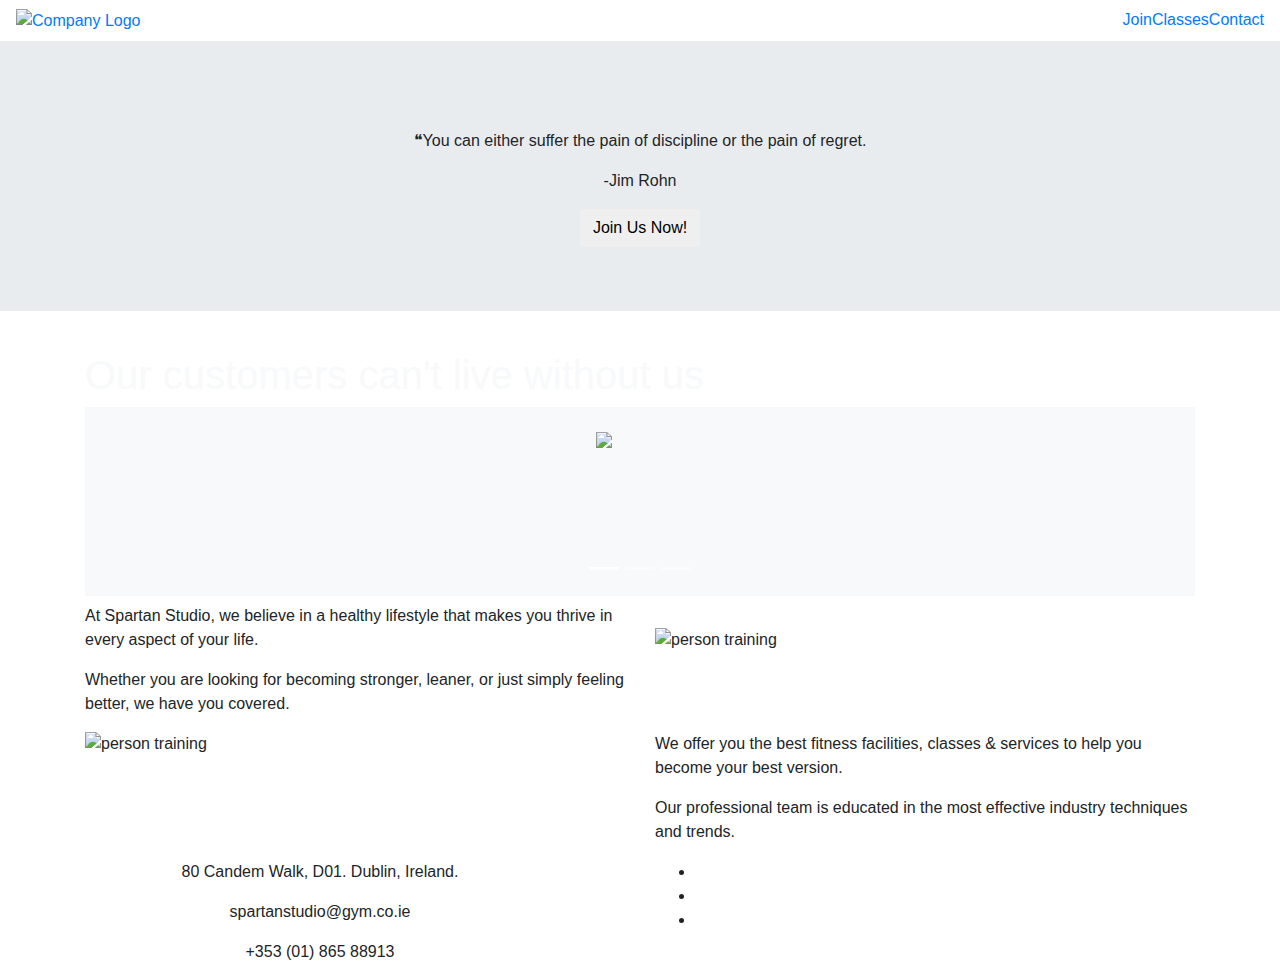
==== commit 8e890c39: "added favicon" ====
--- a/index.html
+++ b/index.html
@@ -7,29 +7,35 @@
     <link rel="stylesheet" href="https://maxcdn.bootstrapcdn.com/bootstrap/4.1.3/css/bootstrap.min.css">
     <link rel="stylesheet" href="https://use.fontawesome.com/releases/v5.6.1/css/all.css" integrity="sha384-gfdkjb5BdAXd+lj+gudLWI+BXq4IuLW5IT+brZEZsLFm++aCMlF1V92rMkPaX4PP" crossorigin="anonymous">
     <link href="https://fonts.googleapis.com/css2?family=Lato:ital,wght@0,100;0,300;0,400;0,700;0,900;1,100;1,300;1,400;1,700;1,900&display=swap" rel="stylesheet">
-    <!-- Font Awesome -->
-    <link rel="stylesheet" href="https://use.fontawesome.com/releases/v5.8.2/css/all.css">
-    <!-- Bootstrap core CSS -->
-    <link href="https://cdnjs.cloudflare.com/ajax/libs/twitter-bootstrap/4.3.1/css/bootstrap.min.css" rel="stylesheet">
-    <!-- Material Design Bootstrap -->
-    <link href="https://cdnjs.cloudflare.com/ajax/libs/mdbootstrap/4.10.0/css/mdb.min.css" rel="stylesheet">
-    <link rel="stylesheet" href="resources/css/style.css" type="text/css">
-    <link rel="apple-touch-icon" sizes="180x180" href="/apple-touch-icon.png">
-    <link rel="icon" type="image/png" sizes="32x32" href="/favicon-32x32.png">
-    <link rel="icon" type="image/png" sizes="16x16" href="/favicon-16x16.png">
-    <link rel="manifest" href="/site.webmanifest">
-    <link rel="mask-icon" href="/safari-pinned-tab.svg" color="#5bbad5">
-    <meta name="msapplication-TileColor" content="#da532c">
-    <meta name="theme-color" content="#ffffff">
+    <link rel="stylesheet" href="assets/css/style.css" type="text/css">
+    <link rel="apple-touch-icon" sizes="180x180" href="/assets/images/favicon/apple-touch-icon.png">
+    <link rel="apple-touch-icon" sizes="57x57" href="/assets/images/favicon/apple-icon-57x57.png">
+    <link rel="apple-touch-icon" sizes="60x60" href="/assets/images/favicon/apple-icon-60x60.png">
+    <link rel="apple-touch-icon" sizes="72x72" href="/assets/images/favicon/apple-icon-72x72.png">
+    <link rel="apple-touch-icon" sizes="76x76" href="/assets/images/favicon/apple-icon-76x76.png">
+    <link rel="apple-touch-icon" sizes="114x114" href="/assets/images/favicon/apple-icon-114x114.png">
+    <link rel="apple-touch-icon" sizes="120x120" href="/assets/images/favicon/apple-icon-120x120.png">
+    <link rel="apple-touch-icon" sizes="144x144" href="/assets/images/favicon/apple-icon-144x144.png">
+    <link rel="apple-touch-icon" sizes="152x152" href="/assets/images/favicon/apple-icon-152x152.png">
+    <link rel="apple-touch-icon" sizes="180x180" href="/assets/images/favicon/apple-icon-180x180.png">
+    <link rel="icon" type="image/png" sizes="192x192" href="/assets/images/favicon/android-icon-192x192.png">
+    <link rel="icon" type="image/png" sizes="32x32" href="/assets/images/favicon/favicon-32x32.png">
+    <link rel="icon" type="image/png" sizes="96x96" href="/assets/images/favicon/favicon-96x96.png">
+    <link rel="icon" type="image/png" sizes="16x16" href="/assets/images/favicon/favicon-16x16.png">
+    <link rel="manifest" href="/manifest.json ">
+    <meta name="msapplication-TileColor" content="#ffffff">
+    <meta name="msapplication-TileImage" content="/ms-icon-144x144.png">
+    <meta name="theme-color " content="#ffffff ">
     <title>TheSpartanFactory</title>
 </head>
-
 
 <body>
     <header>
         <!-- Done using Bootstrap Navbars Documentation-->
         <nav class="navbar navbar-light navbar-expand-md   indexnav">
-            <a href="index.html"><img src="resources/img/logo2.png" alt="Company Logo" class="logo"> </a>
+            <a href="index.html">
+                <img src="assets/images/logo2.png" alt="Company Logo" class="logo">
+            </a>
             <button class="navbar-toggler" type="button" data-toggle="collapse" data-target="#trasnformableNavbar">
                 <span class="navbar-toggler-icon"></span>
             </button>
@@ -51,120 +57,114 @@
                         <p><span class="quotes">❝</span>You can either suffer the pain of discipline or the pain of regret.</p>
                         <p class="quoteauthor">-Jim Rohn</p>
                     </blockquote>
-
                     <div class="text-center">
-                        <button class="btn ctabutton" data-toggle="modal" data-target="#joinustmodal">
+                        <button class="btn ctabutton" data-toggle="modal" data-target="#joinusmodal">
                                     Join Us Now!
-                                </button>
-
-
-                        <div class="modal" tabindex="-1" role="dialog" id="joinustmodal">
+                        </button>
+                        <div class="modal" tabindex="-1" role="dialog" id="joinusmodal">
                             <div class="modal-dialog">
                                 <div class="modal-content">
                                     <div class="modal-header">
                                         <h2>Joining Form</h2>
                                         <button type="button" class="close" data-dismiss="modal" aria-label="Close">
-                              <span aria-hidden="true">&times;</span>
-                            </button>
+                                            <span aria-hidden="true">&times;</span>
+                                        </button>
                                     </div>
                                     <div class="modal-body">
                                         <div class="center-form">
-                                            <form class="joinform">
-                                                <div class="form-group">
+                                            <form class="joinform" target="_blank" action="thankyou.html">
+                                                <div class="form-group ">
                                                     <input type="text" name="name" id="fullname" class="form-control" placeholder="Name" required /><br>
                                                     <input type="email" name="email" id="emailaddress" class="form-control" placeholder="Email" required /><br>
-                                                    <input type="tel" name="phone" id="phone" class="form-control" placeholder="Phone Number" required /><br>
-                                                    <input type="address" name="address" id="address" class="form-control" placeholder="Address" required /><br>
+                                                    <input type="tel" name="phone" id="phone" class="form-control " placeholder="Phone Number" required /><br>
+                                                    <input type="text" name="address" id="address" class="form-control" placeholder="Address" required /><br>
                                                     <div class="membership-select text-center">
                                                         <select>
-                                                              <option value="0">Membership Type:</option>
-                                                              <option value="1 ">Basic</option>
-                                                              <option value="2 ">Premium</option>
-                                                              <option value="3 ">Flexible 1 Day</option>
-                                                              <option value="4 ">Flexible 2 Days</option>
-                                                              <option value="5 ">Flexible 1 Week</option>
-                                                              <option value="6 ">Flexible 2 Weeks</option>
+                                                              <option value="0 ">Membership Type:</option>
+                                                              <option value="1 ">Basic Spartan</option>
+                                                              <option value="2 ">Premium Spartan</option>
+                                                              <option value="3 ">Flexible Spartan - 1 Day</option>
+                                                              <option value="4 ">Flexible Spartan - 2 Days</option>
+                                                              <option value="5 ">Flexible Spartan - 1 Week</option>
+                                                              <option value="6 ">Flexible Spartan - 2 Weeks</option>
                                                         </select>
                                                     </div>
-                                                    <textarea rows="5 " name="projectsummary " id="projectsummary " class="form-control " placeholder="Your Message " required></textarea><br>
+                                                    <textarea rows="5" name="projectsummary" id="projectsummary" class="form-control " placeholder="Your Message " required></textarea><br>
                                                     <div class="form-row text-center ">
                                                         <div class="col ">
-                                                            <button type="submit " class="btn signupbtn ">Become a Member</button>
+                                                            <button type="submit" class="btn signupbtn ">Become a Member</button>
                                                         </div>
                                                     </div>
                                                 </div>
                                             </form>
                                         </div>
                                     </div>
-
                                 </div>
                             </div>
                         </div>
                     </div>
                 </div>
             </div>
-
         </section>
     </section>
 
     <section class="container section-testimonials ">
-        <div class="row">
-            <div class="col-lg-12  pt-2 pb-2   text-light">
+        <div class="row ">
+            <div class="col-lg-12 pt-2 pb-2 text-light ">
                 <h1>
                     Our customers can't live without us
                 </h1>
                 <div id="client-testimonial-carousel" class="carousel slide" data-ride="carousel">
                     <div class="carousel-inner bg-light" role="listbox">
-                        <div class="carousel-item active text-center p-4">
-                            <img src="resources/img/person3.jpg " alt="gymimage " class="img-fluid ">
-                            <blockquote class="clientname">Ana Stolz</blockquote>
-                            <blockquote class="blockquote text-center">
-                                <p class="mb-0"><i class="fa fa-quote-left"></i> Spartan Studios is just awesome! Best personal trainers I’ve ever met, they got me in the best shape of my life in no time! Totally recommended.
-                                </p>
-                                <p class="client-review-stars">
-                                    <i class="fas fa-star" aria-hidden=" true "></i>
-                                    <i class="fas fa-star" aria-hidden=" true "></i>
-                                    <i class="fas fa-star" aria-hidden=" true"></i>
-                                    <i class="fas fa-star" aria-hidden=" true "></i>
-                                    <i class="far fa-star" aria-hidden=" true "></i>
+                        <div class="carousel-item active text-center p-4 ">
+                            <img src="assets/images/person3.jpg" alt="gym client" class="images-fluid">
+                            <blockquote class="clientname ">Ana Stolz</blockquote>
+                            <blockquote class="blockquote text-center ">
+                                <p class="mb-0 "><i class="fa fa-quote-left "></i> Spartan Studios is just awesome! Best personal trainers I’ve ever met, they got me in the best shape of my life in no time! Totally recommended.
+                                </p>
+                                <p class="client-review-stars ">
+                                    <i class="fas fa-star " aria-hidden="true"></i>
+                                    <i class="fas fa-star " aria-hidden="true"></i>
+                                    <i class="fas fa-star " aria-hidden="true"></i>
+                                    <i class="fas fa-star " aria-hidden="true"></i>
+                                    <i class="far fa-star " aria-hidden="true"></i>
                                 </p>
                             </blockquote>
                         </div>
-                        <div class="carousel-item text-center p-4">
-                            <img src="resources/img/person2.jpg " alt="gymimage " class="img-fluid ">
-                            <blockquote class="clientname">Michele Martines</blockquote>
-                            <blockquote class="blockquote text-center">
-                                <p class="mb-0"><i class="fa fa-quote-left"></i> These guys know what they are doing and how to get you in the best shape of your life. A real life changer, thank you!
-                                </p>
-                                <p class="client-review-stars">
-                                    <i class="fas fa-star" aria-hidden=" true "></i>
-                                    <i class="fas fa-star" aria-hidden=" true "></i>
-                                    <i class="fas fa-star" aria-hidden=" true "></i>
-                                    <i class="fas fa-star" aria-hidden=" true "></i>
-                                    <i class="fas fa-star-half-alt" aria-hidden=" true "></i>
+                        <div class="carousel-item text-center p-4 ">
+                            <img src="assets/images/person2.jpg " alt="gym client " class="images-fluid ">
+                            <blockquote class="clientname ">Michele Martines</blockquote>
+                            <blockquote class="blockquote text-center ">
+                                <p class="mb-0 "><i class="fa fa-quote-left "></i> These guys know what they are doing and how to get you in the best shape of your life. A real life changer, thank you!
+                                </p>
+                                <p class="client-review-stars ">
+                                    <i class="fas fa-star " aria-hidden="true"></i>
+                                    <i class="fas fa-star " aria-hidden="true"></i>
+                                    <i class="fas fa-star " aria-hidden="true"></i>
+                                    <i class="fas fa-star " aria-hidden="true"></i>
+                                    <i class="fas fa-star-half-alt " aria-hidden="true"></i>
                                 </p>
                             </blockquote>
                         </div>
-                        <div class="carousel-item text-center p-4">
-                            <img src="resources/img/person4.jpg " alt="gymimage " class="img-fluid ">
-                            <blockquote class="clientname">Felix Macovei</blockquote>
-                            <blockquote class="blockquote text-center">
-                                <p class="mb-0"><i class="fa fa-quote-left"></i> Inexpensive, convenient, wide offer of classes and amazing personal trainers. Best gym in Dublin, can’t recommend it enough!
-                                </p>
-                                <p class="client-review-stars">
-                                    <i class="fas fa-star" aria-hidden=" true "></i>
-                                    <i class="fas fa-star" aria-hidden=" true"></i>
-                                    <i class="fas fa-star" aria-hidden=" true"></i>
-                                    <i class="fas fa-star" aria-hidden=" true"></i>
-                                    <i class="fas fa-star" aria-hidden=" true"></i>
-
+                        <div class="carousel-item text-center p-4 ">
+                            <img src="assets/images/person4.jpg " alt="gym client " class="images-fluid ">
+                            <blockquote class="clientname ">Felix Macovei</blockquote>
+                            <blockquote class="blockquote text-center ">
+                                <p class="mb-0 "><i class="fa fa-quote-left "></i> Inexpensive, convenient, wide offer of classes and amazing personal trainers. Best gym in Dublin, can’t recommend it enough!
+                                </p>
+                                <p class="client-review-stars ">
+                                    <i class="fas fa-star " aria-hidden="true"></i>
+                                    <i class="fas fa-star " aria-hidden="true"></i>
+                                    <i class="fas fa-star " aria-hidden="true"></i>
+                                    <i class="fas fa-star " aria-hidden="true"></i>
+                                    <i class="fas fa-star " aria-hidden="true"></i>
                                 </p>
                             </blockquote>
                         </div>
-                        <ol class="carousel-indicators">
-                            <li data-target="#client-testimonial-carousel" data-slide-to="0" class="active"></li>
-                            <li data-target="#client-testimonial-carousel" data-slide-to="1"></li>
-                            <li data-target="#client-testimonial-carousel" data-slide-to="2"></li>
+                        <ol class="carousel-indicators ">
+                            <li data-target="#client-testimonial-carousel " data-slide-to="0 " class="active "></li>
+                            <li data-target="#client-testimonial-carousel " data-slide-to="1 "></li>
+                            <li data-target="#client-testimonial-carousel " data-slide-to="2 "></li>
                         </ol>
                     </div>
                 </div>
@@ -173,61 +173,56 @@
     </section>
 
     <section class="container section-generalinfo">
-        <div class="row">
+        <div class="row ">
             <!--col-6 col-md-12 order-2 order-md-12-->
-            <div class="col-12 col-md-6 textblock">
+            <div class="col-12 col-md-6 textblock ">
                 <p> At Spartan Studio, we believe in a healthy lifestyle that makes you thrive in every aspect of your life.</p>
                 <p> Whether you are looking for becoming stronger, leaner, or just simply feeling better, we have you covered.</p>
             </div>
-            <div class="col-12 col-md-6 mt-4  ">
-                <img src="resources/img/weightlifting2.jpg " alt="gymimage " class="img-fluid ">
-            </div>
-        </div>
-        <div class="row">
-            <div class="col-12 order-0 col-md-6  ">
-                <img src="resources/img/weightlifting.jpg " alt=" gymimage " class="img-fluid ">
-            </div>
-            <div class="col-12 order-1 col-md-6 textblock2">
+            <div class="col-12 col-md-6 mt-4 ">
+                <img src="assets/images/weightlifting2.jpg " alt="person training" class="images-fluid ">
+            </div>
+        </div>
+        <div class="row ">
+            <div class="col-12 order-0 col-md-6 ">
+                <img src="assets/images/weightlifting.jpg " alt="person training" class="images-fluid ">
+            </div>
+            <div class="col-12 order-1 col-md-6 textblock2 ">
                 <p>We offer you the best fitness facilities, classes & services to help you become your best version. </p>
                 <p>Our professional team is educated in the most effective industry techniques and trends.</p>
             </div>
         </div>
-
     </section>
-
 
     <footer>
         <div class="container-fluid ">
-            <div class="row ">
+            <div class="row justify-content-center text-center">
                 <div class="col-12 col-md-6 contactinfo ">
                     <p>80 Candem Walk, D01. Dublin, Ireland.</p>
                     <p>spartanstudio@gym.co.ie</p>
                     <p>+353 (01) 865 88913</p>
-
-                </div>
-
-                <div class="col-12 col-md-6  socialmedia ">
+                </div>
+
+                <div class="col-12 col-md-6 socialmedia ">
                     <ul class="smedia-links ">
-                        <li><a href="https://www.facebook.com/" target="_blank"><i class="fab fa-facebook "></i></a></li>
-                        <li><a href="https://twitter.com/" target="_blank"><i class="fab fa-twitter "></i></a></li>
+                        <li><a href="https://www.facebook.com/ " target="_blank"><i class="fab fa-facebook "></i></a></li>
+                        <li><a href="https://twitter.com/ " target="_blank"><i class="fab fa-twitter "></i></a></li>
                         <li><a href="https://www.instagram.com/ " target="_blank"><i class="fab fa-instagram "></i></a></li>
                     </ul>
                 </div>
-
-            </div>
-        </div>
-
+            </div>
+        </div>
     </footer>
+
     <!-- JQuery -->
-    <script type="text/javascript " src="https://cdnjs.cloudflare.com/ajax/libs/jquery/3.5.1/jquery.min.js "></script>
+    <script type="text/javascript" src="https://cdnjs.cloudflare.com/ajax/libs/jquery/3.5.1/jquery.min.js"></script>
     <!-- Bootstrap tooltips -->
-    <script type="text/javascript " src="https://cdnjs.cloudflare.com/ajax/libs/popper.js/1.14.4/umd/popper.min.js "></script>
+    <script type="text/javascript" src="https://cdnjs.cloudflare.com/ajax/libs/popper.js/1.14.4/umd/popper.min.js"></script>
     <!-- Bootstrap core JavaScript -->
-    <script type="text/javascript " src="https://cdnjs.cloudflare.com/ajax/libs/twitter-bootstrap/4.5.0/js/bootstrap.min.js "></script>
+    <script type="text/javascript" src="https://cdnjs.cloudflare.com/ajax/libs/twitter-bootstrap/4.5.0/js/bootstrap.min.js"></script>
     <!-- MDB core JavaScript -->
-    <script type="text/javascript " src="https://cdnjs.cloudflare.com/ajax/libs/mdbootstrap/4.19.1/js/mdb.min.js "></script>
-    <script src="resources/js/script.js"></script>
-
+    <script type="text/javascript" src="https://cdnjs.cloudflare.com/ajax/libs/mdbootstrap/4.19.1/js/mdb.min.js"></script>
+    <script src="assets/js/script.js "></script>
 
 </body>
 
